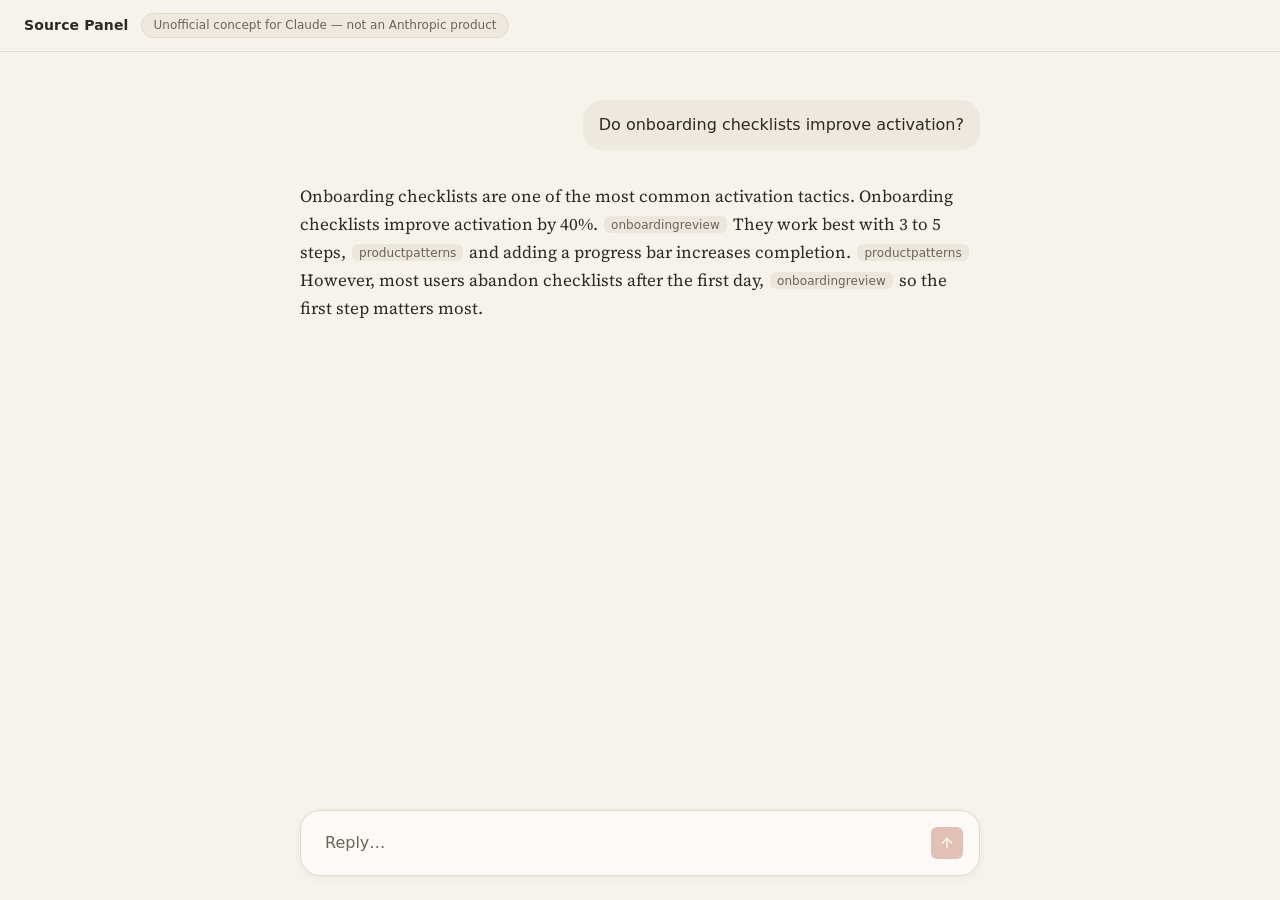
==== index.html @ 9f4bd146 "Add files via upload" ====
<!doctype html>
<html lang="en">
<head>
  <meta charset="utf-8">
  <meta name="viewport" content="width=device-width, initial-scale=1, viewport-fit=cover">
  <title>Source Panel — Concept</title>
  <!-- Free serif for the answer text; falls back to Georgia offline -->
  <link rel="preconnect" href="https://fonts.googleapis.com">
  <link rel="preconnect" href="https://fonts.gstatic.com" crossorigin>
  <link href="https://fonts.googleapis.com/css2?family=Source+Serif+4:opsz,wght@8..60,400;8..60,600&display=swap" rel="stylesheet">
  <link rel="stylesheet" href="style.css">
</head>
<body>
  <!-- Header: title + persistent "unofficial" label -->
  <header class="topbar">
    <h1 class="topbar-title">Source Panel</h1>
    <span class="concept-label">Unofficial concept for Claude — not an Anthropic product</span>
  </header>

  <div class="app">
    <!-- Chat column -->
    <main class="chat" id="chat">
      <div class="chat-scroll">
        <div class="thread" id="thread">
          <!-- Rendered from data.js by script.js -->
        </div>
      </div>

      <!-- Static composer, for context only -->
      <div class="composer-wrap">
        <div class="composer" aria-hidden="true">
          <span class="composer-placeholder">Reply…</span>
          <span class="composer-send" id="composer-send"></span>
        </div>
      </div>
    </main>

    <!-- Mobile-only dimmed backdrop behind the bottom sheet -->
    <div class="panel-backdrop" id="panel-backdrop"></div>

    <!-- Source panel (desktop: right side panel, mobile: bottom sheet) -->
    <aside class="panel" id="panel" aria-hidden="true" aria-labelledby="panel-title" inert>
      <!-- Mobile: drag this (or the header) down to close -->
      <div class="panel-handle" aria-hidden="true"><span class="panel-handle-bar"></span></div>
      <header class="panel-header">
        <div class="panel-heading">
          <h2 class="panel-title" id="panel-title" tabindex="-1">Source</h2>
          <div class="panel-meta" id="panel-meta"></div>
          <!-- Source-type label + one-line description of the site -->
          <div class="panel-about" id="panel-about"></div>
        </div>
        <button class="icon-btn" id="panel-close" type="button" aria-label="Close source panel">×</button>
      </header>
      <div class="panel-body" id="panel-body">
        <p class="panel-empty">Source passage appears here.</p>
      </div>
    </aside>
  </div>

  <script src="icons.js"></script>
  <script src="data.js"></script>
  <script src="script.js"></script>
  <!-- Demo mode for recording the video: only runs with ?demo in the URL -->
  <script src="demo.js"></script>
</body>
</html>
---- style.css ----
/* =========================================================
   style.css — layout, colors, motion
   All tunable values live in :root so the look can be
   matched against reference screenshots.
   ========================================================= */

:root {
  /* ---- Surfaces (warm neutrals) ---- */
  --bg: #F6F3EC;              /* page: warm cream */
  --surface: #FBFAF6;         /* panel cards, composer */
  --surface-sunk: #EEE9DE;    /* user bubble, chips */
  --border: #E2DACB;          /* 1px warm-gray borders */
  --border-strong: #CFC5B3;

  /* ---- Text ---- */
  --text: #2C2823;            /* body: dark warm gray */
  --text-muted: #6B6358;      /* secondary (AA on --bg) */
  --text-faint: #8E8579;      /* decorative only */

  /* ---- Accent (terracotta, use sparingly) ---- */
  --accent: #B4573A;
  --accent-hover: #9E4930;
  --accent-text: #FFFFFF;
  --focus-ring: 0 0 0 3px rgba(180, 87, 58, 0.35);

  /* ---- Claim highlight tints (claim + source line share one) ---- */
  --hl-amber: #F5E2B0;     --hl-amber-faint: #FAF0D6;    --hl-amber-edge: #B7862A;
  --hl-sage: #D8E6CD;      --hl-sage-faint: #EAF2E3;     --hl-sage-edge: #5F8A52;
  --hl-lavender: #E2DAF1;  --hl-lavender-faint: #EFEAF7; --hl-lavender-edge: #7D6BAE;
  --hl-rose: #F2D6D2;      --hl-rose-faint: #F8E8E5;     --hl-rose-edge: #B0645B;

  /* ---- Citation chips ---- */
  --chip-bg: #ECE7DC;
  --chip-bg-hover: #E2DBCD;
  --chip-text: #6B6358;
  --chip-fs: 12px;
  --chip-radius: 6px;

  /* ---- Mismatch flag ---- */
  --warn: #9A5B12;
  --warn-bg: #FBEBD3;

  /* ---- Type ---- */
  --font-serif: "Source Serif 4", Georgia, "Times New Roman", serif;
  --font-sans: system-ui, -apple-system, "Segoe UI", Roboto, "Helvetica Neue", Arial, sans-serif;
  --fs-body: 16px;
  --fs-small: 14px;
  --fs-tiny: 12px;
  --lh: 1.6;

  /* ---- Spacing / shape ---- */
  --space-1: 4px;
  --space-2: 8px;
  --space-3: 12px;
  --space-4: 16px;
  --space-5: 24px;
  --space-6: 32px;
  --space-7: 48px;
  --radius-sm: 6px;
  --radius: 12px;
  --radius-lg: 20px;
  --radius-pill: 999px;

  /* ---- Layout ---- */
  --header-h: 52px;
  --chat-max: 680px;
  --panel-w: 400px;
  --sheet-h: 70vh;

  /* ---- Motion ----
     Custom curves: built-in CSS easings are too weak for UI.
     Exits are a bit faster than entrances; nothing over 300ms. */
  --dur-panel: 260ms;          /* panel / sheet enter */
  --dur-panel-out: 200ms;      /* panel / sheet exit */
  --dur-highlight: 200ms;
  --dur-swap: 150ms;           /* crossfade: content in */
  --dur-swap-out: 100ms;       /* crossfade: content out */
  --dur-press: 140ms;
  --line-delay: 80ms;          /* source line lights up just after its claim */
  --ease-out: cubic-bezier(0.23, 1, 0.32, 1);     /* strong ease-out */
  --ease-drawer: cubic-bezier(0.32, 0.72, 0, 1);  /* iOS-like sheet curve (as in Vaul) */
}

/* Mobile browsers: 70% of the *visible* height, not counting toolbars */
@supports (height: 1dvh) { :root { --sheet-h: 70dvh; } }

/* ---------- Icons (Lucide, see icons.js) ----------
   Sized to the text around them by default. */
.icon { width: 1em; height: 1em; flex: 0 0 auto; display: inline-block; vertical-align: -0.125em; }

/* ---------- Base ---------- */
*, *::before, *::after { box-sizing: border-box; }

html, body { height: 100%; }

body {
  margin: 0;
  background: var(--bg);
  color: var(--text);
  font-family: var(--font-sans);
  font-size: var(--fs-body);
  line-height: var(--lh);
  -webkit-font-smoothing: antialiased;
  display: flex;
  flex-direction: column;
  overflow: hidden;
}

button { font: inherit; color: inherit; }
:focus-visible { outline: none; box-shadow: var(--focus-ring); border-radius: var(--radius-sm); }

/* ---------- Header ---------- */
.topbar {
  height: var(--header-h);
  flex: 0 0 auto;
  display: flex;
  align-items: center;
  gap: var(--space-3);
  padding: 0 var(--space-5);
  border-bottom: 1px solid var(--border);
  background: var(--bg);
  z-index: 30;
}
.topbar-title {
  margin: 0;
  font-weight: 600;
  font-size: var(--fs-small);
  letter-spacing: 0.01em;
}
.concept-label {
  font-size: var(--fs-tiny);
  color: var(--text-muted);
  background: var(--surface-sunk);
  border: 1px solid var(--border);
  border-radius: var(--radius-pill);
  padding: 2px var(--space-3);
  white-space: nowrap;
  overflow: hidden;
  text-overflow: ellipsis;
}

/* ---------- App shell ---------- */
.app {
  position: relative;
  flex: 1 1 auto;
  min-height: 0;
}

/* Chat column: shifts left to make room when the panel opens (desktop) */
.chat {
  position: absolute;
  inset: 0;
  display: flex;
  flex-direction: column;
  /* No transition on `right`: the shift is animated with a transform (FLIP) in script.js */
}
.thread, .composer { will-change: transform; }
.chat-scroll {
  flex: 1 1 auto;
  overflow-y: auto;
  padding: var(--space-7) var(--space-5) var(--space-6);
}
.thread {
  max-width: var(--chat-max);
  margin: 0 auto;
  display: flex;
  flex-direction: column;
  gap: var(--space-6);
}

/* User message: soft right-aligned bubble */
.msg-user {
  align-self: flex-end;
  max-width: 85%;
  background: var(--surface-sunk);
  border-radius: var(--radius-lg);
  padding: var(--space-3) var(--space-4);
  font-family: var(--font-sans);
}
.msg-user p { margin: 0; }

/* Assistant answer: no bubble, serif reading text */
.msg-assistant {
  font-family: var(--font-serif);
  font-size: 17px;
  line-height: 1.65;
}
.msg-assistant p { margin: 0 0 var(--space-4); }

/* ---------- Claims (in the answer) ----------
   Each claim AND its source line map their shared color name to a tint.
   Default: no highlight. .is-hover: faint tint. .is-active: solid tint
   plus an underline so state never relies on color alone. */
[data-color="amber"]    { --hl: var(--hl-amber);    --hl-faint: var(--hl-amber-faint);    --hl-edge: var(--hl-amber-edge); }
[data-color="sage"]     { --hl: var(--hl-sage);     --hl-faint: var(--hl-sage-faint);     --hl-edge: var(--hl-sage-edge); }
[data-color="lavender"] { --hl: var(--hl-lavender); --hl-faint: var(--hl-lavender-faint); --hl-edge: var(--hl-lavender-edge); }
[data-color="rose"]     { --hl: var(--hl-rose);     --hl-faint: var(--hl-rose-faint);     --hl-edge: var(--hl-rose-edge); }

.claim {
  border-radius: 3px;
  padding: 1px 0;
  box-decoration-break: clone;
  -webkit-box-decoration-break: clone;
  background-color: transparent;
  box-shadow: inset 0 -2px 0 transparent;
  transition:
    background-color var(--dur-highlight) var(--ease-out),
    box-shadow var(--dur-highlight) var(--ease-out);
}
.claim.is-hover  { background-color: var(--hl-faint); }
/* Active: solid tint + colored underline (so it doesn't rely on color alone) */
.claim.is-active {
  background-color: var(--hl);
  box-shadow: inset 0 -2px 0 var(--hl-edge);
}

/* Head + tail of a split claim join without a visible seam */
.claim-head { border-top-right-radius: 0; border-bottom-right-radius: 0; }
.claim-tail { border-top-left-radius: 0; border-bottom-left-radius: 0; }

/* Last word + punctuation + chip never wrap apart */
.cite-group { white-space: nowrap; }

/* ---------- Citation chips ----------
   Small recessed tag with the source's short name, set in the UI sans.
   No border; sits slightly darker than the page. */
.cite-chip {
  display: inline-flex;
  align-items: center;
  height: 17px;
  margin: 0 2px 0 6px;
  padding: 0 7px;
  vertical-align: 1px;
  font-family: var(--font-sans);
  font-size: var(--chip-fs);
  font-weight: 400;
  line-height: 1;
  letter-spacing: 0.005em;
  white-space: nowrap;
  color: var(--chip-text);
  background: var(--chip-bg);
  border: 0;
  border-radius: var(--chip-radius);
  cursor: pointer;
  transition:
    background-color var(--dur-highlight) var(--ease-out),
    color var(--dur-highlight) var(--ease-out),
    transform var(--dur-press) var(--ease-out);
}
.cite-chip[aria-expanded="true"] { background: var(--chip-bg-hover); color: var(--text); }
@media (hover: hover) and (pointer: fine) {
  .cite-chip:hover { background: var(--chip-bg-hover); color: var(--text); }
}
.cite-chip:focus-visible { border-radius: var(--chip-radius); }

/* ---------- Composer (static) ---------- */
.composer-wrap {
  flex: 0 0 auto;
  padding: 0 var(--space-5) var(--space-5);
}
.composer {
  max-width: var(--chat-max);
  margin: 0 auto;
  display: flex;
  align-items: center;
  justify-content: space-between;
  background: var(--surface);
  border: 1px solid var(--border);
  border-radius: var(--radius-lg);
  padding: var(--space-4) var(--space-4) var(--space-4) var(--space-5);
  box-shadow: 0 2px 10px rgba(60, 45, 25, 0.06);
}
.composer-placeholder { color: var(--text-muted); }
.composer-send {
  width: 32px; height: 32px;
  display: inline-flex; align-items: center; justify-content: center;
  border-radius: var(--radius-sm);
  background: var(--accent);
  color: var(--accent-text);
  opacity: 0.35;               /* disabled look: nothing typed */
}
.composer-send .icon { width: 16px; height: 16px; }

/* ---------- Source panel (desktop: right side) ---------- */
.panel {
  position: absolute;
  top: 0; right: 0; bottom: 0;
  width: var(--panel-w);
  display: flex;
  flex-direction: column;
  background: var(--bg);
  border-left: 1px solid var(--border);
  transform: translateX(100%);
  opacity: 0;
  visibility: hidden;
  /* Closing (exit): slightly faster */
  transition:
    transform var(--dur-panel-out) var(--ease-out),
    opacity var(--dur-panel-out) var(--ease-out),
    visibility 0s linear var(--dur-panel-out);
  will-change: transform, opacity;
  z-index: 20;
}
.panel:focus-visible { box-shadow: none; }  /* container itself; controls inside keep their ring */
.panel-handle { display: none; }

.panel-header {
  display: flex;
  align-items: flex-start;
  justify-content: space-between;
  gap: var(--space-3);
  margin: var(--space-3);
  padding: var(--space-3) var(--space-3) var(--space-3) var(--space-4);
  background: var(--surface);
  border: 1px solid var(--border);
  border-radius: var(--radius);
}
.panel-heading { flex: 1 1 auto; min-width: 0; }  /* full width, so the label divider reaches the × */
.panel-title:focus { outline: none; box-shadow: none; }  /* focus target only, no ring */
.panel-title {
  margin: 0;
  font-size: 15px;
  font-weight: 600;
  line-height: 1.35;
}
.panel-meta {
  margin-top: 2px;
  font-size: var(--fs-tiny);
  color: var(--text-muted);
}
.icon-btn {
  flex: 0 0 auto;
  width: 32px; height: 32px;
  border: 0;
  border-radius: var(--radius-sm);
  background: transparent;
  color: var(--text-muted);
  font-size: 22px;
  line-height: 1;
  cursor: pointer;
}
@media (hover: hover) and (pointer: fine) {
  .icon-btn:hover { background: var(--surface-sunk); color: var(--text); }
}
.icon-btn { transition: background-color var(--dur-highlight) var(--ease-out), transform var(--dur-press) var(--ease-out); }
.icon-btn { display: inline-flex; align-items: center; justify-content: center; }
.icon-btn .icon { width: 18px; height: 18px; }

.panel-body {
  position: relative;          /* so the source line's offsetTop is measured from here */
  flex: 1 1 auto;
  overflow-y: auto;
  padding: var(--space-2) var(--space-5) var(--space-6);
}
.panel-empty { color: var(--text-muted); font-size: var(--fs-small); }

/* Header meta: type badge + date */
.panel-meta { display: flex; align-items: center; gap: var(--space-2); margin-top: var(--space-1); }
.type-badge {
  font-size: 11px;
  font-weight: 600;
  letter-spacing: 0.02em;
  text-transform: uppercase;
  color: var(--text-muted);
  background: var(--surface-sunk);
  border: 1px solid var(--border);
  border-radius: var(--radius-pill);
  padding: 0 var(--space-2);
  line-height: 18px;
}

/* Source-type label + one-line description (in the header card) */
.panel-about {
  margin-top: var(--space-2);
  padding-top: var(--space-2);
  border-top: 1px solid var(--border);
}
.site-label {
  display: flex;
  align-items: center;
  gap: 6px;
  font-size: 13px;
  font-weight: 600;
  color: var(--text);
}
.site-label .site-label-icon { width: 15px; height: 15px; color: var(--text-muted); }
.site-about {
  margin: 2px 0 0;
  font-size: var(--fs-tiny);
  line-height: 1.5;
  color: var(--text-muted);
}
.site-caveat { font-style: italic; }

/* Source passage */
.passage-label {
  font-size: var(--fs-tiny);
  font-weight: 600;
  color: var(--text-muted);
  text-transform: uppercase;
  letter-spacing: 0.04em;
  margin: var(--space-3) 0 var(--space-2);
}
.passage-text {
  margin: 0;
  font-family: var(--font-serif);
  font-size: var(--fs-body);
  line-height: 1.7;
  color: var(--text);
}
/* Source line: same tint + underline as its claim. Fades in via .is-active */
.source-line {
  color: inherit;
  border-radius: 3px;
  padding: 1px 0;
  box-decoration-break: clone;
  -webkit-box-decoration-break: clone;
  background-color: transparent;
  box-shadow: inset 0 -2px 0 transparent;
  transition:
    background-color var(--dur-highlight) var(--ease-out),
    box-shadow var(--dur-highlight) var(--ease-out);
}
.source-line.is-active {
  background-color: var(--hl);
  box-shadow: inset 0 -2px 0 var(--hl-edge);
}

.panel-backdrop { display: none; }

/* Open state (desktop) */
body.panel-open .panel {
  transform: translateX(0);
  opacity: 1;
  visibility: visible;
  transition:
    transform var(--dur-panel) var(--ease-out),
    opacity var(--dur-panel) var(--ease-out),
    visibility 0s;
}
@media (min-width: 900px) {
  body.panel-open .chat { right: var(--panel-w); }
}

/* ---------- Claim switching: crossfade panel content ---------- */
.panel-heading,
.panel-body > * {
  transition:
    opacity var(--dur-swap) var(--ease-out),
    transform var(--dur-swap) var(--ease-out);
}
/* Out: quick fade with a 4px upward drift. In: settles back down. */
.panel.is-swapping .panel-heading,
.panel.is-swapping .panel-body > * {
  opacity: 0;
  transform: translateY(-4px);
  transition-duration: var(--dur-swap-out);
}

/* ---------- Two-way linking ---------- */
/* Linked: tint deepens toward the edge color with one soft pulse.
   (Background only, so a claim split into two spans shows no seam.) */
.claim.is-active.is-linked,
.source-line.is-active.is-linked {
  background-color: color-mix(in srgb, var(--hl) 65%, var(--hl-edge) 35%);
  animation: link-pulse 700ms ease-out;
}
@keyframes link-pulse {
  0%   { background-color: var(--hl); }
  40%  { background-color: color-mix(in srgb, var(--hl) 45%, var(--hl-edge) 55%); }
  100% { background-color: color-mix(in srgb, var(--hl) 65%, var(--hl-edge) 35%); }
}
.source-line.is-active { cursor: default; }

/* ---------- Press feedback ----------
   A subtle 0.97 scale on press so buttons feel physical. */
.cite-chip:active,
.icon-btn:active,
.btn-primary:active,
.btn-secondary:active:not(:disabled),
.is-pressed { transform: scale(0.97); }   /* .is-pressed: same look, used by demo mode */

/* ---------- Compare section ---------- */
.compare {
  margin-top: var(--space-5);
  padding: var(--space-4);
  background: var(--surface);
  border: 1px solid var(--border);
  border-radius: var(--radius);
}
.compare-head {
  display: flex;
  align-items: center;
  justify-content: space-between;
  gap: var(--space-2);
  margin-bottom: var(--space-3);
}
.compare-title {
  margin: 0;
  font-size: var(--fs-tiny);
  font-weight: 600;
  text-transform: uppercase;
  letter-spacing: 0.04em;
  color: var(--text-muted);
}
.verdict-tag {
  display: inline-flex;
  align-items: center;
  gap: 4px;
  font-size: var(--fs-tiny);
  font-weight: 600;
  border-radius: var(--radius-pill);
  padding: 1px var(--space-2);
  white-space: nowrap;
}
.verdict-tag .icon { width: 13px; height: 13px; }
.verdict-warn { color: var(--warn); background: var(--warn-bg); }
.verdict-ok   { color: var(--text-muted); background: var(--surface-sunk); font-weight: 500; }

/* Each row has a left bar in the claim's color (ties it to the highlight) */
.compare-row {
  padding: var(--space-1) 0 var(--space-1) var(--space-3);
  border-left: 3px solid var(--hl-edge);
}
.compare-row + .compare-row { margin-top: var(--space-3); }
.compare-label {
  font-size: var(--fs-tiny);
  color: var(--text-muted);
}
.compare-text {
  margin: 2px 0 0;
  font-family: var(--font-serif);
  font-size: 15px;
  line-height: 1.55;
}

/* Flagged words: dotted warning underline + light warning tint */
.flag {
  color: inherit;
  background: var(--warn-bg);
  border-radius: 2px;
  padding: 0 1px;
  text-decoration: underline dotted var(--warn);
  text-decoration-thickness: 2px;
  text-underline-offset: 3px;
}

.compare-note {
  margin: var(--space-4) 0 0;
  font-size: var(--fs-small);
  line-height: 1.5;
  color: var(--text-muted);
}
.compare.is-mismatch .compare-note { color: var(--text); }

/* ---------- Open original ---------- */
.open-original {
  display: flex;
  align-items: center;
  gap: var(--space-3);
  margin-top: var(--space-4);
}
.btn-primary {
  display: inline-flex;
  align-items: center;
  gap: var(--space-1);
  padding: var(--space-2) var(--space-4);
  font-size: var(--fs-small);
  font-weight: 600;
  color: var(--accent-text);
  background: var(--accent);
  border-radius: var(--radius-sm);
  text-decoration: none;
  transition: background-color var(--dur-highlight) var(--ease-out), transform var(--dur-press) var(--ease-out);
}
.btn-primary .icon { width: 15px; height: 15px; }
@media (hover: hover) and (pointer: fine) {
  .btn-primary:hover { background: var(--accent-hover); }
}
.btn-primary:focus-visible { border-radius: var(--radius-sm); }
.open-original-host { font-size: var(--fs-tiny); color: var(--text-muted); }

/* ---------- Feedback ---------- */
.feedback { margin-top: var(--space-5); }
.feedback-q {
  margin: 0 0 var(--space-2);
  font-size: var(--fs-small);
  color: var(--text-muted);
}
.feedback-row { display: flex; gap: var(--space-2); flex-wrap: wrap; }
.btn-secondary {
  padding: var(--space-1) var(--space-3);
  font-size: var(--fs-small);
  color: var(--text);
  background: var(--surface);
  border: 1px solid var(--border-strong);
  border-radius: var(--radius-pill);
  cursor: pointer;
  transition:
    background-color var(--dur-highlight) var(--ease-out),
    opacity var(--dur-highlight) var(--ease-out),
    transform var(--dur-press) var(--ease-out);
}
@media (hover: hover) and (pointer: fine) {
  .btn-secondary:hover:not(:disabled) { background: var(--surface-sunk); }
}
.btn-secondary:focus-visible { border-radius: var(--radius-pill); }
.btn-secondary:disabled { cursor: default; opacity: 0.5; }
/* The chosen option stays clear, with a check, so it isn't color-only */
.btn-secondary[aria-pressed="true"] {
  opacity: 1;
  background: var(--surface-sunk);
  border-color: var(--text-muted);
}
.btn-secondary { display: inline-flex; align-items: center; gap: 4px; }
.btn-secondary .chosen-icon { display: none; width: 14px; height: 14px; }
.btn-secondary[aria-pressed="true"] .chosen-icon { display: inline-block; }
.feedback-status {
  min-height: 1.5em;
  margin: var(--space-2) 0 0;
  font-size: var(--fs-small);
  color: var(--text-muted);
}
.feedback-status:focus { outline: none; box-shadow: none; }
.feedback-status:not(:empty) { animation: fade-up 220ms var(--ease-out); }
@keyframes fade-up {
  from { opacity: 0; transform: translateY(4px); }
  to   { opacity: 1; transform: none; }
}

/* ---------- Mobile: bottom sheet ---------- */
@media (max-width: 899px) {
  .topbar { padding: 0 var(--space-4); }
  .topbar { z-index: 50; }                 /* stays above the sheet backdrop */
  /* Hidden visually (keeps the label fully visible) but still read by screen readers */
  .topbar-title {
    position: absolute; width: 1px; height: 1px; overflow: hidden;
    clip: rect(0 0 0 0); clip-path: inset(50%); white-space: nowrap;
  }
  .concept-label { font-size: 11.5px; padding: 2px var(--space-2); overflow: visible; }
  .chat-scroll { padding: var(--space-5) var(--space-4); }
  .composer-wrap { padding: 0 var(--space-3) var(--space-3); }

  .panel {
    position: fixed;
    top: auto; left: 0; right: 0; bottom: 0;
    width: 100%;
    height: var(--sheet-h);
    border-left: 0;
    border-top: 1px solid var(--border);
    border-radius: var(--radius-lg) var(--radius-lg) 0 0;
    box-shadow: 0 -8px 30px rgba(60, 45, 25, 0.12);
    transform: translateY(100%);
    z-index: 40;
  }
  .panel {
    transition:
      transform var(--dur-panel-out) var(--ease-drawer),
      opacity 0s,
      visibility 0s linear var(--dur-panel-out);
    opacity: 1;                             /* the sheet slides, it doesn't fade */
  }
  body.panel-open .panel {
    transform: translateY(0);
    transition:
      transform 300ms var(--ease-drawer),
      visibility 0s;
  }
  /* Extra room so the active claim can scroll above the sheet */
  body.panel-open .chat-scroll { padding-bottom: var(--sheet-h); }

  /* No transition while the finger is moving the sheet */
  .panel.is-dragging { transition: none; }

  /* Handle: a 24px-tall grab area around a small bar */
  .panel-handle {
    display: flex;
    justify-content: center;
    align-items: center;
    height: 24px;
    flex: 0 0 auto;
    cursor: grab;
    touch-action: none;
  }
  .panel-handle-bar {
    width: 40px; height: 4px;
    border-radius: var(--radius-pill);
    background: var(--border-strong);
  }
  .panel-header {
    margin-top: 0;
    touch-action: none;                    /* header is a drag area too */
  }
  .icon-btn { width: 44px; height: 44px; margin: -6px -6px -6px 0; }  /* 44px tap target */

  /* Room for the phone's home bar */
  .panel-body { padding-bottom: calc(var(--space-6) + env(safe-area-inset-bottom)); }
  .btn-secondary { padding: var(--space-2) var(--space-4); }

  /* Bigger tap area for citation chips without changing how they look */
  .cite-chip { position: relative; }
  .cite-chip::after { content: ""; position: absolute; inset: -12px -8px; }

  .panel-backdrop {
    display: block;
    position: fixed;
    inset: 0;
    background: rgba(44, 40, 35, 0.10);  /* light, so the active claim keeps its true color */
    opacity: 0;
    pointer-events: none;
    transition: opacity var(--dur-panel-out) var(--ease-out);
    z-index: 35;
  }
  body.panel-open .panel-backdrop {
    opacity: 1; pointer-events: auto;
    transition-duration: 300ms;
  }
}

/* ---------- Demo mode (index.html?demo) ---------- */
body.demo-mode, body.demo-mode * { cursor: none !important; }

.demo-cursor {
  position: fixed;
  top: 0; left: 0;
  width: 26px; height: 26px;
  margin: -3px 0 0 -3px;                 /* tip of the arrow sits on the point */
  z-index: 100;
  pointer-events: none;
  opacity: 0;
  transition-property: transform;
  transition-timing-function: cubic-bezier(0.65, 0, 0.35, 1);  /* ease-in-out: on-screen movement */
  will-change: transform;
}
.demo-cursor.is-on { opacity: 1; }
.demo-cursor svg {
  width: 100%; height: 100%;
  fill: var(--text);
  stroke: #FFFFFF;
  stroke-width: 1.5;
  stroke-linejoin: round;
  filter: drop-shadow(0 1px 2px rgba(0, 0, 0, 0.25));
  transform-origin: 15% 15%;
  transition: transform var(--dur-press) var(--ease-out);
}
.demo-cursor.is-pressing svg { transform: scale(0.85); }

.demo-caption {
  position: absolute;
  left: 50%;
  bottom: 112px;                          /* just above the composer */
  max-width: min(640px, calc(100% - 48px));
  padding: var(--space-3) var(--space-5);
  font-family: var(--font-sans);
  font-size: 20px;
  font-weight: 600;
  line-height: 1.35;
  text-align: center;
  color: var(--text);
  background: var(--surface);
  border: 1px solid var(--border);
  border-radius: var(--radius);
  box-shadow: 0 6px 24px rgba(60, 45, 25, 0.10);
  opacity: 0;
  transform: translate(-50%, 6px);
  transition: opacity 200ms var(--ease-out), transform 200ms var(--ease-out);
  pointer-events: none;
  z-index: 15;
}
.demo-caption.is-on { opacity: 1; transform: translate(-50%, 0); }

.demo-end {
  position: fixed;
  inset: 0;
  z-index: 90;
  display: flex;
  flex-direction: column;
  align-items: center;
  justify-content: center;
  gap: var(--space-3);
  padding: var(--space-6);
  background: var(--bg);
  text-align: center;
  opacity: 0;
  pointer-events: none;
  transition: opacity 500ms var(--ease-out);
}
.demo-end.is-on { opacity: 1; }
.demo-end-title {
  margin: 0;
  font-family: var(--font-serif);
  font-size: 44px;
  line-height: 1.2;
  color: var(--text);
  transform: translateY(8px);
  transition: transform 600ms var(--ease-out);
}
.demo-end.is-on .demo-end-title { transform: none; }
.demo-end-label {
  margin: var(--space-2) 0 0;
  font-size: var(--fs-small);
  color: var(--text-muted);
  background: var(--surface-sunk);
  border: 1px solid var(--border);
  border-radius: var(--radius-pill);
  padding: 2px var(--space-3);
}
.demo-end-byline { margin: 0; font-size: var(--fs-small); color: var(--text-muted); }

.demo-hint {
  position: fixed;
  top: 10px; right: 12px;
  z-index: 100;
  font-size: 11px;
  color: var(--text-faint);
}

/* ---------- Reduced motion: instant changes, no slides ---------- */
@media (prefers-reduced-motion: reduce) {
  *, *::before, *::after {
    transition-duration: 0ms !important;
    animation-duration: 0ms !important;
  }
}
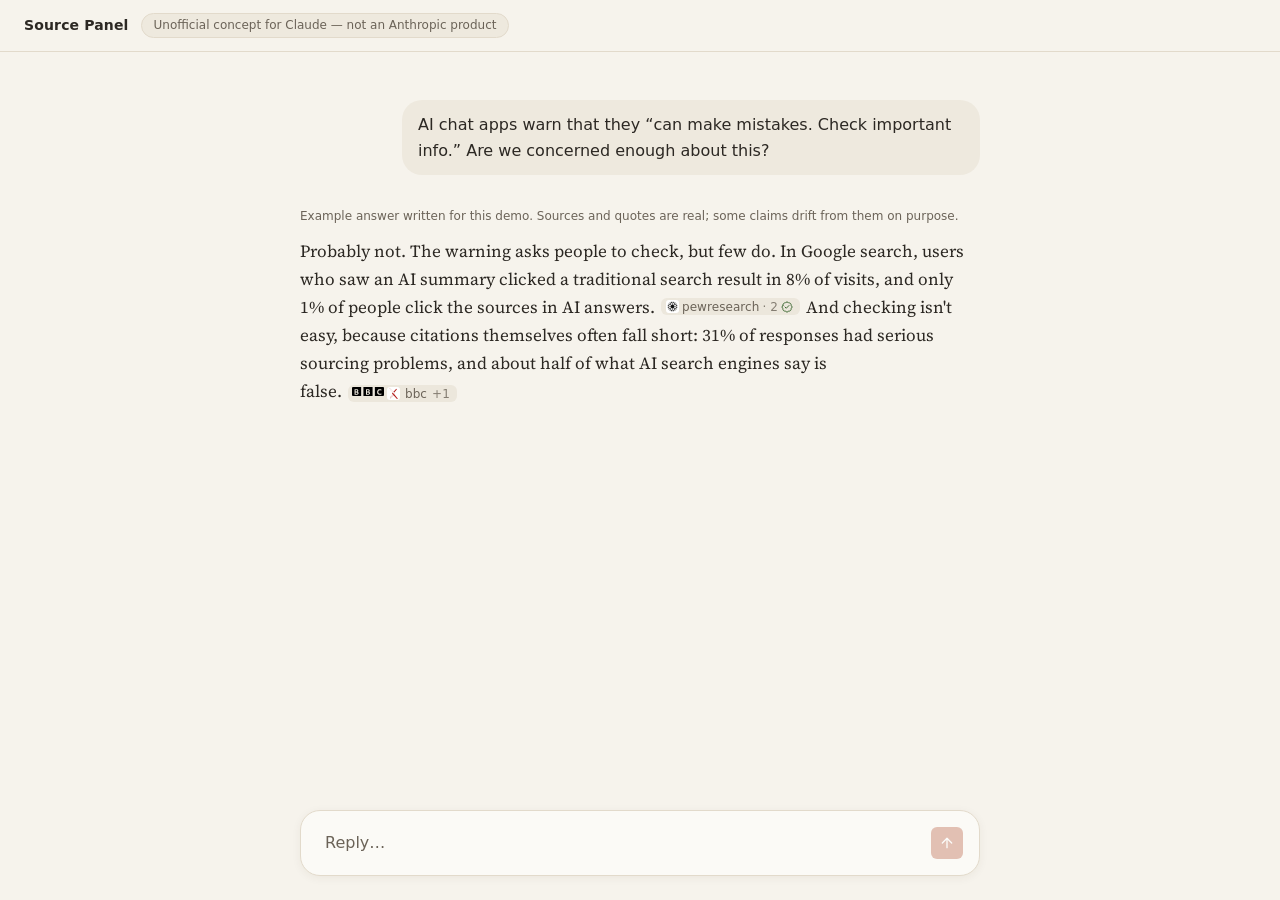
==== commit 5c6f28f2: "Pills, popover, source logos, live mode and case-study tooling - One pill per sentence; popover with" ====
--- a/index.html
+++ b/index.html
@@ -41,7 +41,7 @@
     <!-- Source panel (desktop: right side panel, mobile: bottom sheet) -->
     <aside class="panel" id="panel" aria-hidden="true" aria-labelledby="panel-title" inert>
       <!-- Mobile: drag this (or the header) down to close -->
-      <div class="panel-handle" aria-hidden="true"><span class="panel-handle-bar"></span></div>
+      <button class="panel-handle" id="panel-handle" type="button" aria-label="Expand source sheet"><span class="panel-handle-bar" aria-hidden="true"></span></button>
       <header class="panel-header">
         <div class="panel-heading">
           <h2 class="panel-title" id="panel-title" tabindex="-1">Source</h2>
@@ -60,7 +60,10 @@
   <script src="icons.js"></script>
   <script src="data.js"></script>
   <script src="script.js"></script>
+  <script src="live.js"></script>
   <!-- Demo mode for recording the video: only runs with ?demo in the URL -->
   <script src="demo.js"></script>
+  <!-- Video timeline for rendering: only runs with #video -->
+  <script src="video.js"></script>
 </body>
 </html>
--- a/style.css
+++ b/style.css
@@ -66,6 +66,9 @@
   --chat-max: 680px;
   --panel-w: 400px;
   --sheet-h: 70vh;
+  --sheet-medium: 52vh;                   /* iOS medium detent ≈ half */
+  --sheet-large: calc(100vh - 44px);      /* iOS large detent: nearly full height */
+  --ease-sheet: cubic-bezier(0.32, 0.72, 0, 1);   /* iOS-like spring (no overshoot) */
 
   /* ---- Motion ----
      Custom curves: built-in CSS easings are too weak for UI.
@@ -82,7 +85,7 @@
 }
 
 /* Mobile browsers: 70% of the *visible* height, not counting toolbars */
-@supports (height: 1dvh) { :root { --sheet-h: 70dvh; } }
+@supports (height: 1dvh) { :root { --sheet-h: 70dvh; --sheet-medium: 52dvh; --sheet-large: calc(100dvh - 44px - env(safe-area-inset-top, 0px)); } }
 
 /* ---------- Icons (Lucide, see icons.js) ----------
    Sized to the text around them by default. */
@@ -186,6 +189,14 @@
   line-height: 1.65;
 }
 .msg-assistant p { margin: 0 0 var(--space-4); }
+/* Note above the answer: small, sans, muted, so it reads as a label, not content */
+.msg-assistant .answer-note {
+  margin: 0 0 var(--space-3);
+  font-family: var(--font-sans);
+  font-size: var(--fs-tiny);
+  line-height: 1.5;
+  color: var(--text-muted);
+}
 
 /* ---------- Claims (in the answer) ----------
    Each claim AND its source line map their shared color name to a tint.
@@ -253,6 +264,151 @@
 }
 .cite-chip:focus-visible { border-radius: var(--chip-radius); }
 
+/* ---------- Verdict attribution: who judged it, and that it can be wrong ---------- */
+.verdict-toggle { flex-wrap: wrap; row-gap: 2px; }
+.verdict-main { display: flex; align-items: center; gap: var(--space-2); flex: 1 1 auto; min-width: 0; }
+.verdict-toggle .verdict-chevron { margin-left: 0; }
+.verdict-toggle .verdict-by { display: none; }                 /* collapsed: verdict only */
+.compare.is-open .verdict-toggle .verdict-by { display: block; } /* expanded: who judged it */
+.verdict-by { flex-basis: 100%; font-size: 11.5px; color: var(--text-muted); padding-left: 2px; }
+.verdict-ok-line { display: flex; flex-direction: column; align-items: flex-start; gap: 4px; margin: 0; }
+.verdict-ok-line .verdict-by { padding-left: 4px; }
+.compare-limit { margin: var(--space-2) 0 0; font-size: var(--fs-tiny); color: var(--text-muted); font-style: italic; }
+
+/* ---------- Collapsed pill (several citations in one sentence) ---------- */
+.cite-chip.is-pill { gap: 3px; }
+.pill-more { font-variant-numeric: tabular-nums; opacity: 0.8; margin-left: 1px; }
+
+/* Group list in the panel */
+.group-list { list-style: none; margin: var(--space-3) 0 0; padding: 0; display: flex; flex-direction: column; gap: var(--space-2); }
+.group-item {
+  display: flex; align-items: center; gap: var(--space-3); width: 100%; text-align: left; cursor: pointer;
+  padding: 12px 12px 12px 14px; background: var(--surface); border: 1px solid var(--border);
+  border-left: 3px solid var(--hl-edge); border-radius: var(--radius-sm);
+  transition: background-color var(--dur-highlight) var(--ease-out), transform var(--dur-press) var(--ease-out);
+}
+@media (hover: hover) and (pointer: fine) { .group-item:hover { background: var(--surface-sunk); } }
+.group-item:active { transform: scale(0.99); }
+.gi-body { display: flex; flex-direction: column; gap: 3px; min-width: 0; flex: 1 1 auto; }
+.gi-name { display: inline-flex; align-items: center; gap: 5px; font-weight: 600; font-size: var(--fs-small); color: var(--text); }
+.gi-meta { font-size: var(--fs-tiny); color: var(--text-muted); }
+.gi-claim { font-family: var(--font-serif); font-size: 14.5px; line-height: 1.45; color: var(--text); margin-top: 2px; }
+.gi-verdict { display: inline-flex; align-items: center; gap: 4px; font-size: var(--fs-tiny); color: var(--text-muted); margin-top: 2px; }
+.gi-verdict .icon { width: 12px; height: 12px; }
+.gi-go { width: 16px; height: 16px; color: var(--text-muted); flex: 0 0 auto; }
+.back-link {
+  display: inline-flex; align-items: center; gap: 2px; margin: var(--space-2) 0 0 -4px; padding: 4px 6px;
+  border: 0; background: transparent; cursor: pointer; font-size: var(--fs-small); color: var(--text-muted); border-radius: var(--radius-sm);
+}
+@media (hover: hover) and (pointer: fine) { .back-link:hover { background: var(--surface-sunk); color: var(--text); } }
+.back-link .icon { width: 16px; height: 16px; }
+
+/* ---------- Source popover (desktop quick check) ---------- */
+.chat-scroll { position: relative; }
+.src-pop {
+  position: absolute; z-index: 25; width: 360px; max-width: calc(100% - 24px);
+  background: var(--surface); border: 1px solid var(--border); border-radius: 14px;
+  box-shadow: 0 14px 40px rgba(60, 45, 25, 0.16), 0 2px 6px rgba(60, 45, 25, 0.06);
+  font-family: var(--font-sans); color: var(--text);
+  opacity: 0; transform: translateY(-4px) scale(0.98); transform-origin: top left;
+  transition: opacity 160ms var(--ease-out), transform 200ms var(--ease-out);
+}
+.src-pop.is-open { opacity: 1; transform: none; }
+.src-pop { display: flex; flex-direction: column; overflow: hidden; }
+.sp-scroll { flex: 1 1 auto; min-height: 0; overflow-y: auto; overscroll-behavior: contain; }
+.sp-head, .sp-foot { flex: 0 0 auto; }
+.sp-foot { border-top: 1px solid var(--border); padding-top: 8px; }
+.src-pop:focus-visible { box-shadow: var(--focus-ring), 0 14px 40px rgba(60, 45, 25, 0.16); border-radius: 14px; }
+.sp-head { display: flex; align-items: center; justify-content: space-between; gap: 8px; padding: 8px 12px 8px 8px; border-bottom: 1px solid var(--border); }
+.sp-pager { display: flex; align-items: center; gap: 2px; }
+.sp-count { font-size: var(--fs-small); font-variant-numeric: tabular-nums; color: var(--text-muted); min-width: 30px; text-align: center; }
+.sp-nav { width: 28px; height: 28px; display: grid; place-items: center; border: 0; background: transparent; border-radius: var(--radius-sm); color: var(--text); cursor: pointer; }
+.sp-nav:disabled { color: var(--border-strong); cursor: default; }
+@media (hover: hover) and (pointer: fine) { .sp-nav:hover:not(:disabled) { background: var(--surface-sunk); } }
+.sp-nav .icon { width: 16px; height: 16px; }
+.sp-total { font-size: var(--fs-tiny); color: var(--text-muted); margin-left: auto; padding-left: 4px; }
+.sp-body { padding: 14px 16px 12px; }
+.sp-who { display: flex; align-items: center; gap: 8px; font-size: var(--fs-tiny); color: var(--text-muted); }
+.sp-tile { width: 22px; height: 22px; border-radius: 6px; background: var(--surface-sunk); display: grid; place-items: center; color: var(--text-muted); }
+.sp-tile .icon { width: 13px; height: 13px; }
+.sp-title { margin-top: 8px; font-size: 15px; font-weight: 600; line-height: 1.35; }
+.sp-line {
+  margin: 10px 0 0; padding: 8px 10px; border-left: 3px solid var(--hl-edge); border-radius: 0 6px 6px 0;
+  background: var(--hl-faint); font-family: var(--font-serif); font-size: 14.5px; line-height: 1.55;
+}
+.sp-verdict { margin: 10px 0 0; font-size: var(--fs-tiny); color: var(--text-muted); display: flex; align-items: center; gap: 4px; }
+.sp-ok { display: inline-flex; align-items: center; gap: 4px; }
+.sp-ok .icon { width: 12px; height: 12px; }
+.sp-toggle {
+  display: flex; align-items: center; gap: 8px; width: 100%; margin-top: 10px; padding: 6px 8px;
+  border: 1px solid var(--border); border-radius: var(--radius-sm); background: transparent; cursor: pointer; text-align: left;
+}
+.sp-toggle .verdict-chevron { margin-left: auto; transition: transform 200ms var(--ease-out); }
+.sp-toggle.is-open .verdict-chevron { transform: rotate(180deg); }
+.sp-detail { margin-top: 10px; }
+.sp-detail .compare-row + .compare-row { margin-top: 8px; }
+.sp-detail .compare-text { font-size: 14px; }
+.sp-detail .compare-note { margin-top: 10px; font-size: 13px; color: var(--text); }
+.sp-detail .verdict-by { display: block; margin-top: 6px; }
+.sp-site { padding: 10px 16px 4px; border-top: 1px solid var(--border); }
+.sp-site-label { display: flex; align-items: center; gap: 6px; font-size: 13px; font-weight: 600; }
+.sp-site-label .trust-icon { width: 14px; height: 14px; }
+.sp-site-about { margin: 4px 0 0; font-size: var(--fs-tiny); line-height: 1.5; color: var(--text-muted); }
+.sp-foot { display: flex; gap: 4px; padding: 6px 10px 10px; }
+.sp-link {
+  display: inline-flex; align-items: center; gap: 5px; padding: 5px 8px; border: 0; background: transparent; cursor: pointer;
+  font: inherit; font-size: 13px; font-weight: 500; color: var(--accent); text-decoration: none; border-radius: var(--radius-sm);
+}
+@media (hover: hover) and (pointer: fine) { .sp-link:hover { background: var(--surface-sunk); } }
+.sp-link .icon { width: 14px; height: 14px; }
+.sp-foot .sp-link:last-child { margin-left: auto; color: var(--text-muted); }
+
+.site-label { flex-wrap: wrap; row-gap: 6px; }   /* the trust pill drops to its own line instead of squeezing */
+.site-label > span:not(.trust-pill) { white-space: nowrap; }
+
+/* ---------- Source logos (favicons). Always on white: logos are made for light backgrounds. */
+.src-logo {
+  display: inline-grid; place-items: center; flex: 0 0 auto;
+  width: 13px; height: 13px; margin-right: 5px; border-radius: 3px;
+  background: #fff; box-shadow: 0 0 0 0.5px rgba(0,0,0,.14);
+  overflow: hidden; vertical-align: -2px;
+}
+.src-logo img { width: 84%; height: 84%; object-fit: contain; display: block; }
+.src-logo.is-wide { width: 32px; height: 9px; border-radius: 1px; box-shadow: none; background: none; }   /* BBC blocks: 112×32 */
+.src-logo.is-wide img { width: 100%; height: 100%; }
+.src-logo.is-md { width: 22px; height: 22px; border-radius: 6px; margin-right: 0; }
+.src-logo.is-md.is-wide { width: 39px; height: 11px; border-radius: 1px; }
+.src-logo.is-lg { width: 22px; height: 22px; border-radius: 6px; margin-right: 8px; vertical-align: -5px; }
+.src-logo.is-lg.is-wide { width: 45px; height: 13px; border-radius: 1px; vertical-align: -1px; }
+/* Logo in its own column, centered on the first line; name wraps beside it */
+.gi-name { display: grid; grid-template-columns: auto 1fr; column-gap: 7px; align-items: start; line-height: 20px; }
+.gi-name .src-logo { margin: 3.5px 0 0; }
+.gi-name .src-logo.is-wide { margin-top: 5.5px; }
+.gi-name .trust-icon { display: inline-block; vertical-align: -2px; }
+.cite-chip .trust-icon { margin-left: 0; }
+/* One even rhythm inside chips and pills: logo · name · check · count */
+.cite-chip, .cite-chip.is-pill { gap: 5px; padding-left: 4px; padding-right: 7px; }
+.cite-chip .src-logo, .cite-chip .logo-stack { margin-right: 0; }
+.cite-chip .pill-more { margin-left: 0; }
+.logo-stack { display: inline-flex; margin-right: 5px; }
+.logo-stack .src-logo { margin-right: 0; box-shadow: 0 0 0 1.5px var(--chip-bg); }
+.logo-stack .src-logo + .src-logo { margin-left: -4px; }
+.logo-stack .src-logo.is-wide + .src-logo { margin-left: 3px; }
+.logo-stack .src-logo + .src-logo.is-wide { margin-left: 3px; }   /* don't cover the wide BBC blocks */
+.logo-stack .src-logo.is-wide { box-shadow: 0 0 0 1.5px var(--chip-bg); }
+.gi-name .src-logo { margin-right: 0; }
+
+/* ---------- Trust badge (sources the AI rates as reputable) ---------- */
+:root { --trust: #3F6A35; --trust-bg: #E6EFDF; }
+.cite-chip.is-trusted { gap: 3px; padding-left: 5px; }
+.trust-icon { width: 12px; height: 12px; color: var(--trust); flex: 0 0 auto; }
+.trust-pill {
+  display: inline-flex; align-items: center; gap: 4px; margin-left: 2px; white-space: nowrap; flex: 0 0 auto;
+  font-size: 11.5px; font-weight: 600; color: var(--trust);
+  background: var(--trust-bg); border-radius: var(--radius-pill); padding: 1px 8px 1px 5px;
+}
+.trust-pill .icon { width: 13px; height: 13px; }
+
 /* ---------- Composer (static) ---------- */
 .composer-wrap {
   flex: 0 0 auto;
@@ -480,33 +636,16 @@
 .btn-secondary:active:not(:disabled),
 .is-pressed { transform: scale(0.97); }   /* .is-pressed: same look, used by demo mode */
 
-/* ---------- Compare section ---------- */
-.compare {
-  margin-top: var(--space-5);
-  padding: var(--space-4);
-  background: var(--surface);
-  border: 1px solid var(--border);
-  border-radius: var(--radius);
-}
-.compare-head {
-  display: flex;
-  align-items: center;
-  justify-content: space-between;
-  gap: var(--space-2);
-  margin-bottom: var(--space-3);
-}
-.compare-title {
-  margin: 0;
-  font-size: var(--fs-tiny);
-  font-weight: 600;
-  text-transform: uppercase;
-  letter-spacing: 0.04em;
-  color: var(--text-muted);
-}
+/* ---------- Compare section (progressive) ----------
+   First view: one quiet verdict line. Mismatches expand to show the
+   side-by-side rows, the note and feedback. */
+.compare { margin-top: var(--space-5); }
+
 .verdict-tag {
   display: inline-flex;
   align-items: center;
   gap: 4px;
+  margin: 0;
   font-size: var(--fs-tiny);
   font-weight: 600;
   border-radius: var(--radius-pill);
@@ -516,6 +655,51 @@
 .verdict-tag .icon { width: 13px; height: 13px; }
 .verdict-warn { color: var(--warn); background: var(--warn-bg); }
 .verdict-ok   { color: var(--text-muted); background: var(--surface-sunk); font-weight: 500; }
+
+/* The whole line is the button */
+.verdict-toggle {
+  display: flex;
+  align-items: center;
+  gap: var(--space-2);
+  width: 100%;
+  padding: var(--space-2) var(--space-3);
+  background: transparent;
+  border: 1px solid var(--border);
+  border-radius: var(--radius-sm);
+  cursor: pointer;
+  text-align: left;
+  transition: background-color var(--dur-highlight) var(--ease-out), transform var(--dur-press) var(--ease-out);
+}
+@media (hover: hover) and (pointer: fine) {
+  .verdict-toggle:hover { background: var(--surface); }
+}
+.verdict-toggle:active { transform: scale(0.99); }
+.verdict-more { font-size: var(--fs-small); color: var(--text-muted); }
+.verdict-chevron {
+  width: 16px; height: 16px;
+  margin-left: auto;
+  color: var(--text-muted);
+  transition: transform 220ms var(--ease-out);
+}
+.compare.is-open .verdict-chevron { transform: rotate(180deg); }
+
+/* Expand: animate the grid row from 0fr to 1fr (height without measuring) */
+.compare-detail {
+  display: grid;
+  grid-template-rows: 0fr;
+  opacity: 0;
+  transition: grid-template-rows 240ms var(--ease-out), opacity 180ms var(--ease-out);
+}
+.compare.is-open .compare-detail { grid-template-rows: 1fr; opacity: 1; }
+.compare-detail-inner { min-height: 0; overflow: hidden; }
+
+.compare-card {
+  margin-top: var(--space-3);
+  padding: var(--space-4);
+  background: var(--surface);
+  border: 1px solid var(--border);
+  border-radius: var(--radius);
+}
 
 /* Each row has a left bar in the claim's color (ties it to the highlight) */
 .compare-row {
@@ -552,6 +736,8 @@
   color: var(--text-muted);
 }
 .compare.is-mismatch .compare-note { color: var(--text); }
+.compare-card .compare-note { margin-top: var(--space-4); }
+.compare-detail .feedback { margin-top: var(--space-4); padding-bottom: 2px; }
 
 /* ---------- Open original ---------- */
 .open-original {
@@ -641,49 +827,68 @@
   .chat-scroll { padding: var(--space-5) var(--space-4); }
   .composer-wrap { padding: 0 var(--space-3) var(--space-3); }
 
+  /* iOS-style sheet (Apple HIG "Sheets"): two detents.
+     medium ≈ half the screen, background stays visible and usable (not dimmed);
+     large  ≈ full height, background dims and the page behind scales back. */
   .panel {
     position: fixed;
     top: auto; left: 0; right: 0; bottom: 0;
     width: 100%;
-    height: var(--sheet-h);
+    height: var(--sheet-large);
     border-left: 0;
     border-top: 1px solid var(--border);
-    border-radius: var(--radius-lg) var(--radius-lg) 0 0;
-    box-shadow: 0 -8px 30px rgba(60, 45, 25, 0.12);
+    border-radius: 14px 14px 0 0;
+    box-shadow: 0 -6px 28px rgba(40, 30, 20, 0.14);
     transform: translateY(100%);
     z-index: 40;
-  }
-  .panel {
     transition:
-      transform var(--dur-panel-out) var(--ease-drawer),
+      transform 380ms var(--ease-sheet),
       opacity 0s,
-      visibility 0s linear var(--dur-panel-out);
+      visibility 0s linear 380ms;
     opacity: 1;                             /* the sheet slides, it doesn't fade */
   }
-  body.panel-open .panel {
-    transform: translateY(0);
-    transition:
-      transform 300ms var(--ease-drawer),
-      visibility 0s;
+  body.panel-open .panel { transition: transform 480ms var(--ease-sheet), visibility 0s; }
+  body.panel-open[data-detent="medium"] .panel { transform: translateY(calc(var(--sheet-large) - var(--sheet-medium))); }
+  body.panel-open[data-detent="large"]  .panel { transform: translateY(0); }
+
+  /* Medium: the answer scrolls above the sheet. Large: content scrolls inside the sheet. */
+  body.panel-open .chat-scroll { padding-bottom: var(--sheet-medium); }
+  /* Medium: swipes move the sheet, not the content (the code still scrolls the matching line into view) */
+  body[data-detent="medium"] .panel-body {
+    touch-action: none; overscroll-behavior: contain;
+    /* The sheet is full height but only its top half shows: add the hidden part as
+       scroll room, so the matching line can be brought up into the visible area. */
+    padding-bottom: calc(var(--sheet-large) - var(--sheet-medium) + var(--space-6));
   }
-  /* Extra room so the active claim can scroll above the sheet */
-  body.panel-open .chat-scroll { padding-bottom: var(--sheet-h); }
-
-  /* No transition while the finger is moving the sheet */
-  .panel.is-dragging { transition: none; }
+
+  /* Large: the page behind recedes, like an iOS sheet */
+  .topbar, .chat { transform-origin: 50% 0; transition: transform 480ms var(--ease-sheet), border-radius 480ms var(--ease-sheet); }
+  body.panel-open[data-detent="large"] { background: #1E1A16; }
+  body.panel-open[data-detent="large"] .topbar { transform: translateY(env(safe-area-inset-top, 0px)) scale(0.94); z-index: 30; }  /* dims with the page */
+  body.panel-open[data-detent="large"] .chat { transform: scale(0.94); border-radius: 12px; overflow: hidden; background: var(--bg); }
+  body.panel-open[data-detent="large"] .app { background: #1E1A16; }
 
   /* Handle: a 24px-tall grab area around a small bar */
+  /* Grabber: a button (tap toggles medium/large) with a 44px-tall hit area */
   .panel-handle {
     display: flex;
     justify-content: center;
     align-items: center;
-    height: 24px;
+    width: 100%;
+    height: 22px;
+    padding: 0;
+    border: 0;
+    background: transparent;
     flex: 0 0 auto;
     cursor: grab;
     touch-action: none;
+    position: relative;
   }
+  .panel-handle::after { content: ""; position: absolute; inset: -11px 0; }
+  .panel-handle:focus-visible { box-shadow: none; }
+  .panel-handle:focus-visible .panel-handle-bar { box-shadow: var(--focus-ring); }
   .panel-handle-bar {
-    width: 40px; height: 4px;
+    width: 36px; height: 5px;
     border-radius: var(--radius-pill);
     background: var(--border-strong);
   }
@@ -705,16 +910,14 @@
     display: block;
     position: fixed;
     inset: 0;
-    background: rgba(44, 40, 35, 0.10);  /* light, so the active claim keeps its true color */
+    background: rgba(0, 0, 0, 0.28);
     opacity: 0;
     pointer-events: none;
-    transition: opacity var(--dur-panel-out) var(--ease-out);
+    transition: opacity 380ms var(--ease-out);
     z-index: 35;
   }
-  body.panel-open .panel-backdrop {
-    opacity: 1; pointer-events: auto;
-    transition-duration: 300ms;
-  }
+  /* Dimmed (and tap-to-dismiss) only at the large detent */
+  body.panel-open[data-detent="large"] .panel-backdrop { opacity: 1; pointer-events: auto; transition-duration: 480ms; }
 }
 
 /* ---------- Demo mode (index.html?demo) ---------- */
@@ -815,6 +1018,97 @@
   color: var(--text-faint);
 }
 
+/* ---------- Video mode (index.html#video) — "Product launch" style ---------- */
+:root {
+  --video-font: var(--font-sans);        /* swapped for the Envato font when uploaded */
+  --video-font-weight: 800;
+  --video-font-scale: 1;
+  --video-bg: var(--bg);                 /* swapped for the Envato background when uploaded */
+  --video-ink: #1F1B17;
+  --video-ink-text: #FBFAF6;
+}
+.video-mode .video-stage {
+  flex: 1 1 auto;
+  min-height: 0;
+  display: flex;
+  flex-direction: column;
+  transform-origin: 0 0;
+  will-change: transform;
+}
+.video-mode .demo-cursor { transition: none; opacity: 1; }
+.video-mode .demo-hint { display: none; }
+
+/* Captions: bold, large, dark pill, punch in */
+.video-caption {
+  position: fixed;
+  left: 50%;
+  bottom: 44px;
+  z-index: 95;
+  max-width: 84%;
+  padding: 14px 26px 15px;
+  font-family: var(--video-font);
+  font-size: calc(34px * var(--video-font-scale));
+  font-weight: var(--video-font-weight);
+  line-height: 1.1;
+  letter-spacing: 0;
+  text-align: center;
+  white-space: pre-line;
+  color: var(--video-ink-text);
+  background: var(--video-ink);
+  border-radius: 16px;
+  box-shadow: 0 12px 40px rgba(31, 27, 23, 0.28);
+  opacity: 0;
+  transform: translateX(-50%) scale(0.92);
+  pointer-events: none;
+}
+.video-caption.is-on {
+  opacity: 1;
+  transform: translateX(-50%) scale(1);
+  transition: opacity 160ms var(--ease-out), transform 220ms cubic-bezier(0.34, 1.56, 0.64, 1);  /* slight overshoot */
+}
+
+/* End card: hard cut in, title punches, label and byline follow */
+.video-end {
+  position: fixed;
+  inset: 0;
+  z-index: 98;
+  display: flex;
+  flex-direction: column;
+  align-items: center;
+  justify-content: center;
+  gap: 14px;
+  background: var(--video-bg);
+  text-align: center;
+  visibility: hidden;
+}
+.video-end.is-on { visibility: visible; }
+.video-end-title {
+  margin: 0;
+  font-family: var(--video-font);
+  font-size: calc(64px * var(--video-font-scale));
+  font-weight: var(--video-font-weight);
+  letter-spacing: 0;
+  color: var(--text);
+  opacity: 0;
+  transform: scale(0.9);
+}
+.video-end-label, .video-end-byline {
+  margin: 0;
+  font-size: 15px;
+  color: var(--text-muted);
+  opacity: 0;
+  transform: translateY(8px);
+}
+.video-end-label {
+  background: var(--surface-sunk);
+  border: 1px solid var(--border);
+  border-radius: var(--radius-pill);
+  padding: 3px 14px;
+}
+.video-end.is-on .video-end-title  { opacity: 1; transform: none; transition: opacity 200ms var(--ease-out), transform 320ms cubic-bezier(0.34, 1.56, 0.64, 1); }
+.video-end.is-on .video-end-label  { opacity: 1; transform: none; transition: opacity 300ms var(--ease-out) 350ms, transform 400ms var(--ease-out) 350ms; }
+.video-end.is-on .video-end-byline { opacity: 1; transform: none; transition: opacity 300ms var(--ease-out) 550ms, transform 400ms var(--ease-out) 550ms; }
+
 /* ---------- Reduced motion: instant changes, no slides ---------- */
 @media (prefers-reduced-motion: reduce) {
   *, *::before, *::after {
@@ -822,3 +1116,34 @@
     animation-duration: 0ms !important;
   }
 }
+
+/* ---------- Live mode (live.js): a real composer inside a Claude viewer ---------- */
+.composer.is-live { gap: var(--space-3); padding-top: var(--space-2); padding-bottom: var(--space-2); }
+.composer-input {
+  flex: 1 1 auto; min-width: 0; border: 0; background: transparent; outline: none;
+  font: inherit; color: var(--text); padding: var(--space-2) 0;
+}
+.composer-input::placeholder { color: var(--text-muted); }
+/* Active: one quiet ring on the composer itself, never a second box inside it */
+.composer-input:focus, .composer-input:focus-visible { outline: none; box-shadow: none; }
+.composer.is-live { transition: border-color 160ms var(--ease-out), box-shadow 160ms var(--ease-out); }
+.composer.is-live:focus-within { border-color: #CFC4B4; box-shadow: 0 4px 18px rgba(60, 45, 25, 0.10); }
+.composer.is-live .composer-send { border: 0; cursor: pointer; flex: 0 0 auto; transition: opacity 160ms var(--ease-out, ease-out); }
+.composer.is-live.has-text .composer-send, .composer.is-live.is-busy .composer-send { opacity: 1; }
+.composer.is-live .composer-send:focus-visible { outline: 2px solid var(--accent); outline-offset: 2px; }
+.composer.is-live.is-busy .composer-send .icon { display: none; }
+.composer.is-live.is-busy .composer-send::before { content: ""; width: 10px; height: 10px; border-radius: 2px; background: currentColor; }
+.composer-hint {
+  max-width: var(--chat-max); margin: var(--space-2) auto 0; display: flex; flex-wrap: wrap; gap: 4px 12px;
+  justify-content: space-between; font-size: 12px; color: var(--text-muted);
+}
+.composer-reset { border: 0; background: none; padding: 0; font: inherit; color: var(--accent); cursor: pointer; text-decoration: underline; text-underline-offset: 2px; }
+.live-status { color: var(--text-muted); font-family: var(--font-sans); font-size: 15px; }
+.live-status { animation: live-pulse 1.6s ease-in-out infinite; }
+@keyframes live-pulse { 50% { opacity: 0.55; } }
+@media (prefers-reduced-motion: reduce) { .live-status { animation: none; } }
+
+.composer-hint.is-signin { justify-content: center; text-align: center; }
+.composer-hint a { color: var(--accent); text-underline-offset: 2px; }
+.src-logo.is-letter { font: 600 8.5px/1 var(--font-sans); color: #fff; background: #8A7F71; box-shadow: none; }
+.src-logo.is-letter.is-md, .src-logo.is-letter.is-lg { font-size: 12px; }
